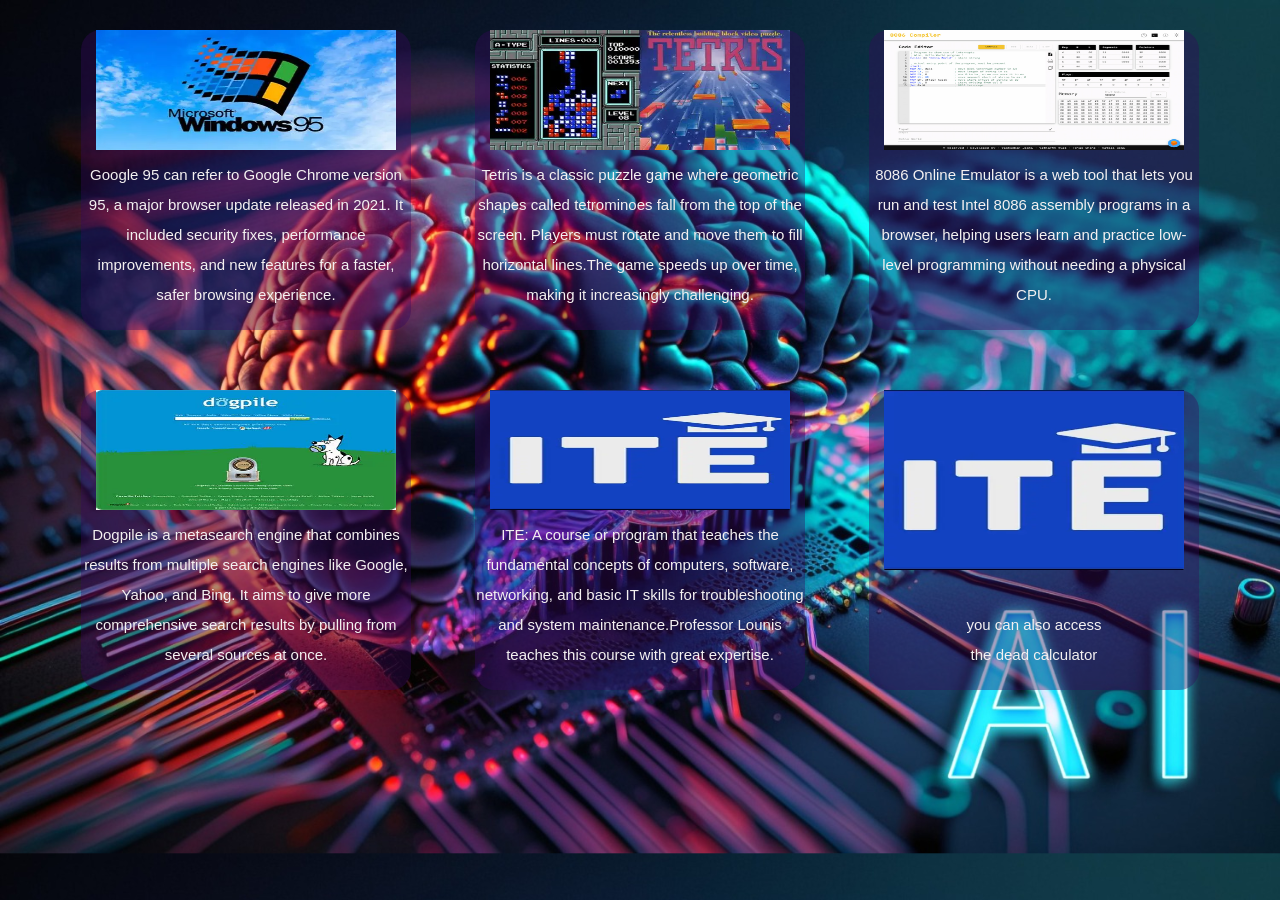
==== ite1.html @ 8e3f2a61 "Add all files" ====
<!DOCTYPE html>
<html lang="en">
<head>
    <meta charset="UTF-8">
    <meta name="viewport" content="width=device-width, initial-scale=1.0">
    <title>Document</title>
     <link rel ="stylesheet" href="style.css">
     <link href="https://fonts.googleapis.com/css2?family=Abril+Fatface&family=Anonymous+Pro:ital,wght@0,400;0,700;1,400;1,700&family=BBH+Bartle&family=BBH+Bogle&family=Press+Start+2P&display=swap" rel="stylesheet">

</head>
<body>
    <center>
    <a href=" https://copy.sh/v86/?profile=windows95"> <p class="s"style="text-align:center; line-height: 30px; font-size: 15px;"><img src="OIF.webp"width="300px" height="120px"  >Google 95 can refer to Google Chrome version 95, a major browser update released in 2021.
     It included security fixes, performance improvements, and new features for a faster, safer browsing experience.</p></a>
   <a href=" https://tetris.com/play-tetris"><p class="s" style="text-align:center; line-height: 30px; font-size: 15px;"><img src="OIP.webp"width="300px" height="120px"  >  Tetris is a classic puzzle game where geometric shapes called tetrominoes fall
     from the top of the screen.
     Players must rotate and move them to fill horizontal lines.The game speeds up over time, making it increasingly challenging.<br></p></a>
   <a href=" https://www.dogpile.com"> <p class="s"style="text-align:center; line-height: 30px; font-size: 15px;"><img src="Online8086.jpg"width="300px" height="120px"  >8086 Online Emulator is a web tool that lets you run and test 
    Intel 8086 assembly programs in a browser, helping users learn and practice low-level programming without needing a physical CPU.</p></a>
   <a href=" https://yjdoc2.github.io/8086-emulator"> <p class="s"style="text-align:center; line-height: 30px; font-size: 15px;"><img src="dog.webp"width="300px" height="120px"  >Dogpile is a metasearch engine that combines results from multiple search engines
         like Google, Yahoo, and Bing. It aims to give more comprehensive search results by pulling from several sources at once.</p></a>
     <a href="https://www.youtube.com/watch?v=-ma-4V1Q0Gc"><p class="s"style="text-align:center; line-height: 30px; font-size: 15px;"><img src="ite.webp"width="300px" height="120px"  ><br>ITE: A course or program that teaches the fundamental concepts of 
        computers, software, networking, and basic IT skills for troubleshooting and system maintenance.Professor Lounis teaches this course with great expertise.</p></a>
     <a href="page3.html"><p class="s"style="text-align:center; line-height: 30px; font-size: 15px;"><img src="ite.webp"width="300px" height="180px"  ><br><br>you can also access <br>the dead calculator</p></a>
    


</center>
</body>
</html>
---- style.css ----
body{
    background-image: url(ai.jpg);
    background-size: cover;
     margin: 0;
      

}
#text{
    color: rgb(247, 252, 254) ;
    size: 9px;
    font-family:"press Start 2p";
    font-size:  20px;
    text-align: center;
    letter-spacing: 2px;
    word-spacing:4 px ;
    animation:  moveText 2s ease-out forwards;
    
    

}


@keyframes moveText {
  from { transform: translateY(-50px); }
  to   { transform: translateY(20px); }
}
button {
  border-radius: 10px;               
  background-color: rgb(116, 163, 212); 
  border: 2px solid rgb(10, 63, 208);           
  cursor: pointer;                
  padding: 10px 20px;                
  font-size: 16px;                   
}

button:hover {
  background-color: rgb(37, 90, 206);
}

.scroll-word {
  color: red;
  font-weight: bold;
  cursor: pointer;
  text-decoration: underline;
}

#a{
    margin-left:200px ;
}
.circle {
    width: 200px;              
    height: 200px;
    border-radius: 50%;      
    box-shadow: 0 5px 10px rgba(209, 37, 128, 0.164); 
    cursor: pointer; 
             
    
  }

 .image-row {
  display: flex;  /* arrange images in a row */
  gap: 100px;      /* space between images */
}
#a1{
    margin-left:370px ;
}
#z{
 font-size: 30px;
}
#h2{
  color: white;
}

.style{
  background-image: url(ai.jpg);
    background-size: cover;
    background-position: center;
    width:450px;
    height:400px;
    
     
    
}
.row {
  position: relative; 
}

.one{
  left: 0px; 
  top: 90px;  
}

.two {
  left: 0px;
  top: 120px;
}

.three {
  left: 0px;
  top: 200px;
}
.input {
  width: 200px;
  height: 30px;
  border-radius: 6px;
  border: 2px solid #9e3449;
  padding: 10px;
  transition: all 0.3s ease;
}
.input1 {
  width: 100px;
  height: 30px;
  border-radius: 6px;
  border: 2px solid #9e3449;
  padding: 10px;
  transition: all 0.3s ease;
}
.btn{
  background-color: rgb(143, 28, 76);
  border-radius: 20px;
  border-color: rgb(248, 246, 246);
  color: aliceblue;
  font-family: 'Gill Sans', 'Gill Sans MT', Calibri, 'Trebuchet MS', sans-serif;

}

.label{
 color: white;
  font-family:"press Start 2p";
}


.option1{
    background-color: rgb(167, 76, 91);
    border-radius: 20px;
    height:300px;
    width:400px;
    margin-top:150px;
    margin-left:20px

}
.option2{
    background-color: rgb(167, 76, 91);
    border-radius: 20px;
    height:300px;
    width:400px;
    margin-top:150px;
    margin-left:20px

}


  .frame {
    width: 400px;
    height: 400px;
    border-radius: 20px;
    background-color: #b72e596e;
    margin: 0 20px; /* space between frames */
    display: inline-block;
    justify-content: center;
    align-items: center;
    text-align: center;
    color: white;
    font-family: Arial, sans-serif;
    font-size: 18px;
    cursor: pointer;
    text-decoration: none; /* remove underline */
    transition: transform 0.2s, box-shadow 0.2s;
   
  }

  .frame:hover {
    transform: scale(1.05);
    box-shadow: 0 5px 15px rgba(0,0,0,0.3);
  }

.Q{
    line-height: 50px;
    text-align: left;

}
.s{
    width: 330px;
    height: 300px;
    border-radius: 20px;
    background-color: #36085c62;
    margin: 30px; /* space between frames */
    display: inline-block;
    justify-content: center;
    align-items: center;
    text-align: center;
    color: rgb(244, 241, 241);
    font-family: Arial, sans-serif;
    font-size: 18px;
    cursor: pointer;
    text-decoration: none; 
    transition: transform 0.2s, box-shadow 0.2s;
    
  }

  .s:hover {
    transform: scale(1.05);
    box-shadow: 0 5px 15px rgba(0,0,0,0.3);
  }
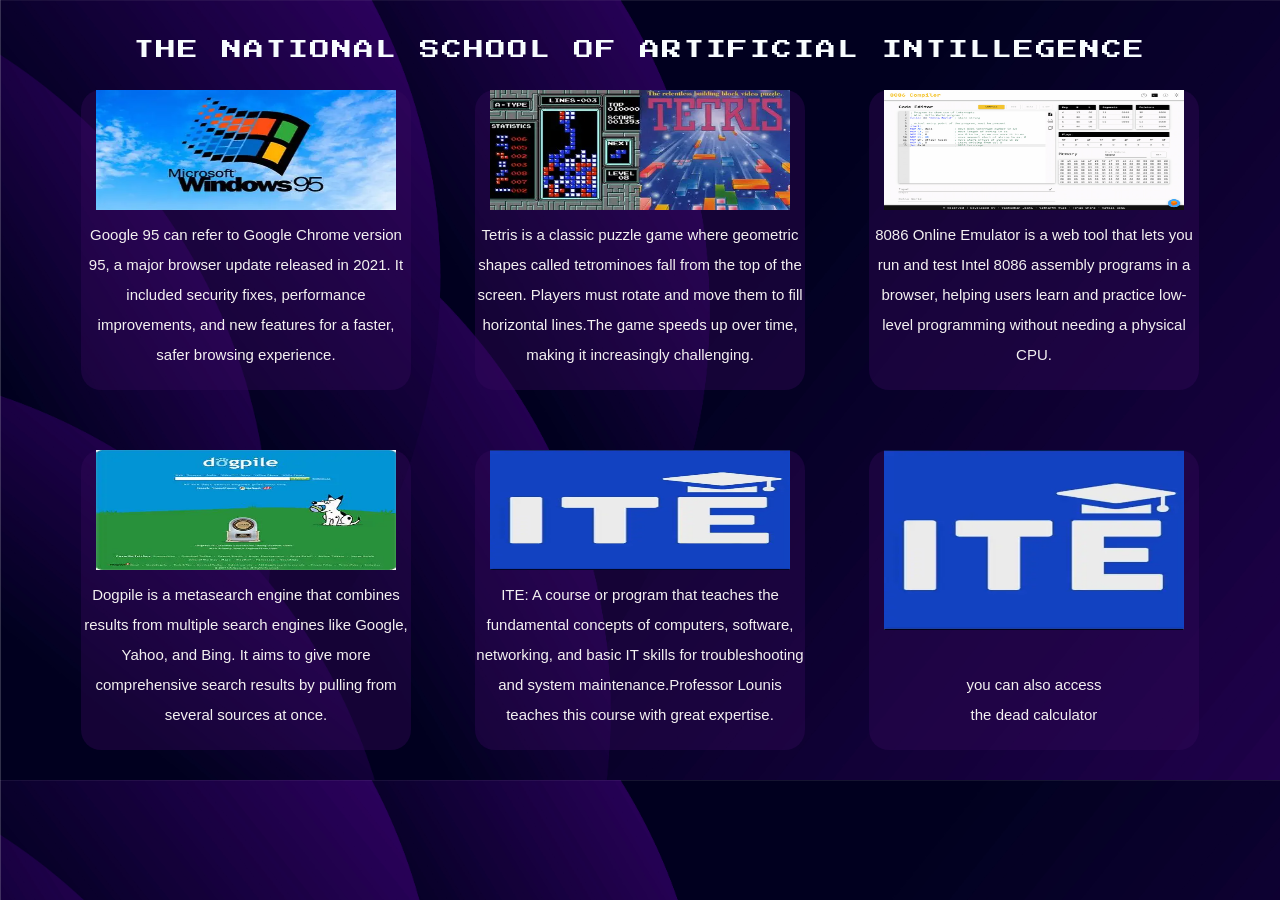
==== commit 9bdf576c: "fixed pages" ====
--- a/ite1.html
+++ b/ite1.html
@@ -9,7 +9,11 @@
 
 </head>
 <body>
-    <center>
+  <big>
+<p id="text">THE NATIONAL SCHOOL OF ARTIFICIAL INTILLEGENCE</p>
+   </big>
+    
+   <center> 
     <a href=" https://copy.sh/v86/?profile=windows95"> <p class="s"style="text-align:center; line-height: 30px; font-size: 15px;"><img src="OIF.webp"width="300px" height="120px"  >Google 95 can refer to Google Chrome version 95, a major browser update released in 2021.
      It included security fixes, performance improvements, and new features for a faster, safer browsing experience.</p></a>
    <a href=" https://tetris.com/play-tetris"><p class="s" style="text-align:center; line-height: 30px; font-size: 15px;"><img src="OIP.webp"width="300px" height="120px"  >  Tetris is a classic puzzle game where geometric shapes called tetrominoes fall
--- a/style.css
+++ b/style.css
@@ -1,5 +1,5 @@
 body{
-    background-image: url(ai.jpg);
+    background-image: url(background2.jpg);
     background-size: cover;
      margin: 0;
       
@@ -38,7 +38,7 @@
 }
 
 .scroll-word {
-  color: red;
+  color: rgb(242, 234, 234);
   font-weight: bold;
   cursor: pointer;
   text-decoration: underline;
@@ -72,7 +72,7 @@
 }
 
 .style{
-  background-image: url(ai.jpg);
+   background-color: #6241703a;
     background-size: cover;
     background-position: center;
     width:450px;
@@ -201,4 +201,140 @@
   .s:hover {
     transform: scale(1.05);
     box-shadow: 0 5px 15px rgba(0,0,0,0.3);
-  }+  }
+  .logo{
+    width: 50px;
+    height: 50px;
+    border-radius: 50%;
+    position: absolute;
+   
+
+  }
+  .navigationbar{
+   position: fixed;
+   top: 0px;
+   width: 100%;
+   height: 110px;
+   display: flex;
+   align-items: center;
+   justify-content: space-between;
+   padding: 5px;
+   background:rgba(255, 255, 255, 0.2) ;
+   backdrop-filter:blur(14px) ;
+   -webkit-backdrop-filter: blur(14px);
+   border-bottom: 1px solid rgba(255,255,255,0.3);
+   z-index: 1000;
+
+  }
+
+.left, .centre, .right {
+  flex: 1;
+  display: flex;
+  align-items: center;
+}
+
+.left { justify-content: flex-start; padding-left: 40px; 
+}
+
+  .centre{
+    white-space: nowrap;
+    justify-content: center;
+
+  }
+
+.right { justify-content: flex-end; padding-right: 20px; 
+}
+
+  .fakesign{
+    color: aliceblue;
+      width: 100px;
+  height: 30px;
+  line-height: 36px;
+  text-align: center;
+  border-radius: 6px;
+  border: 2px solid #b527f1;
+  padding: 0px;
+  transition: all 0.3s ease;
+  
+  }
+ 
+  .videoclick{
+    display:flex;
+    justify-content: flex-end;
+    align-items: center;
+    gap: 10px;
+  }
+  .tvideo{
+    display: none;
+  }
+  .image2{
+    margin-left: 500px;
+    width:50% ;
+    height:auto ;
+    border-radius: 50%;
+  }
+  .contenue{
+    margin-left:600px ;
+    display: none;
+    width:50%;
+    height: auto;
+    border-radius: 10px;
+    margin-top: 10px;
+  }
+  .tvideo:checked+.image2{
+    display: none;
+  }
+  .tvideo:checked+.image2+.contenue{
+    display: block;
+  }
+  .contact{
+    color: rgb(147, 60, 202);
+      width: 100px;
+  height: 30px;
+  line-height: 36px;
+  text-align: center;
+  border-radius: 6px;
+  border: 2px solid #b527f1;
+  padding: 0px;
+  transition: all 0.3s ease;
+  }
+  .contactbar{
+    width: 500px;
+    height: 500px;
+    border-radius: 20px;
+    background-color:#b72e596e;
+    margin-left:400px; 
+    display: flex;
+    flex-direction: column;
+    text-align: center;
+    color: rgb(225, 211, 224);
+    font-family: Arial, sans-serif;
+    font-size: 18px;
+    cursor: pointer;
+    text-decoration: none; 
+    transition: transform 0.2s, box-shadow 0.2s;
+  } .contactbar ul{
+    text-align: left;
+    padding-left: 0;
+  }
+  .contact-item{
+    display: flex;
+    align-items: center;
+    gap: 15px;
+    margin-bottom: 15px;
+  }
+  .image-button{
+    
+   color: rgb(147, 60, 202);
+      width: 50px;
+  height: 50px;
+  padding: 0;
+  line-height: 36px;
+  text-align: center;
+  border-radius: 6px;
+  border: 2px solid #b527f1;
+  padding: 0px;
+  transition: all 0.3s ease;
+  }
+  
+
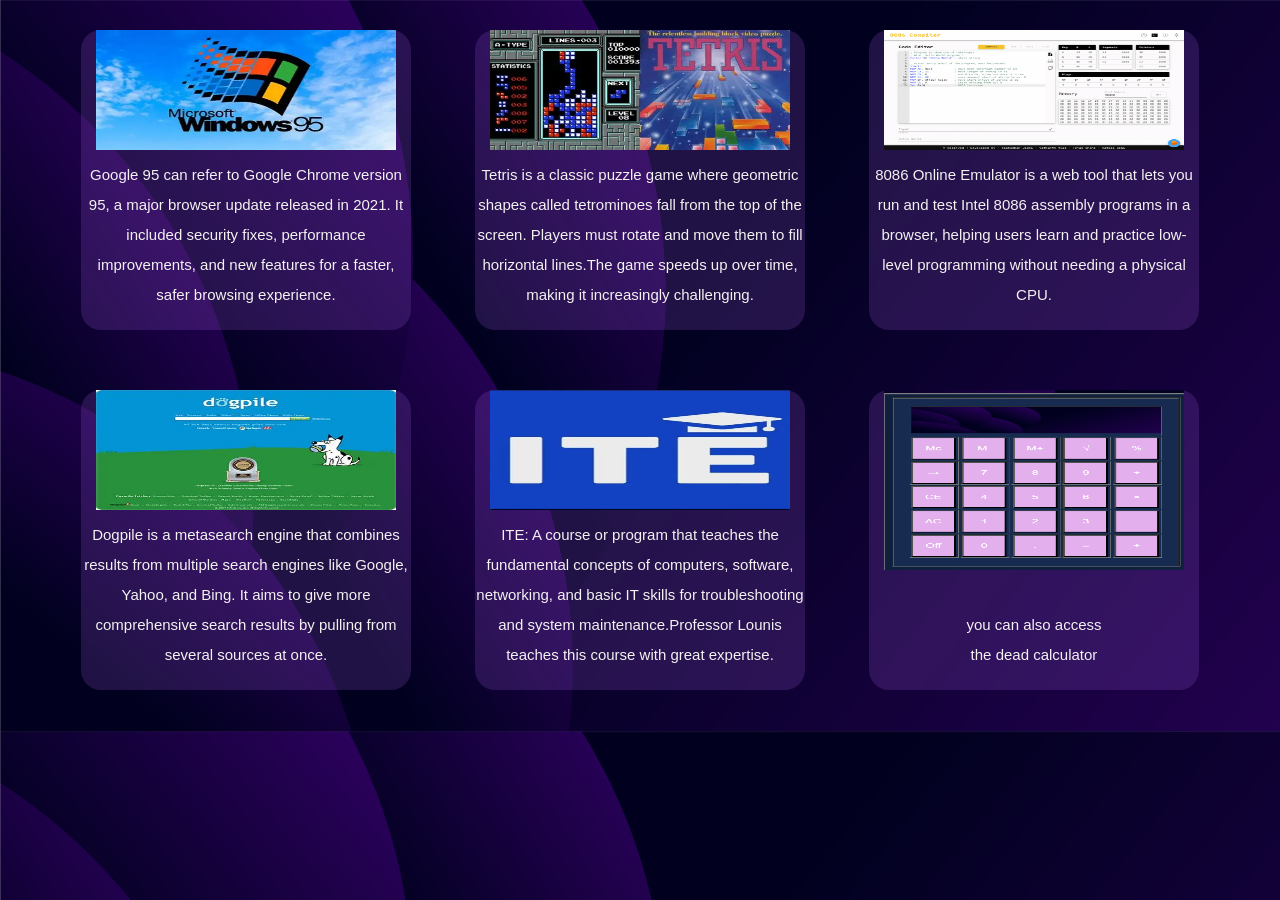
==== commit 0309dc01: "Add all the changes" ====
--- a/ite1.html
+++ b/ite1.html
@@ -3,17 +3,14 @@
 <head>
     <meta charset="UTF-8">
     <meta name="viewport" content="width=device-width, initial-scale=1.0">
-    <title>Document</title>
+    <title>Ite project </title>
      <link rel ="stylesheet" href="style.css">
      <link href="https://fonts.googleapis.com/css2?family=Abril+Fatface&family=Anonymous+Pro:ital,wght@0,400;0,700;1,400;1,700&family=BBH+Bartle&family=BBH+Bogle&family=Press+Start+2P&display=swap" rel="stylesheet">
 
 </head>
 <body>
-  <big>
-<p id="text">THE NATIONAL SCHOOL OF ARTIFICIAL INTILLEGENCE</p>
-   </big>
-    
-   <center> 
+ 
+  <center> 
     <a href=" https://copy.sh/v86/?profile=windows95"> <p class="s"style="text-align:center; line-height: 30px; font-size: 15px;"><img src="OIF.webp"width="300px" height="120px"  >Google 95 can refer to Google Chrome version 95, a major browser update released in 2021.
      It included security fixes, performance improvements, and new features for a faster, safer browsing experience.</p></a>
    <a href=" https://tetris.com/play-tetris"><p class="s" style="text-align:center; line-height: 30px; font-size: 15px;"><img src="OIP.webp"width="300px" height="120px"  >  Tetris is a classic puzzle game where geometric shapes called tetrominoes fall
@@ -25,10 +22,11 @@
          like Google, Yahoo, and Bing. It aims to give more comprehensive search results by pulling from several sources at once.</p></a>
      <a href="https://www.youtube.com/watch?v=-ma-4V1Q0Gc"><p class="s"style="text-align:center; line-height: 30px; font-size: 15px;"><img src="ite.webp"width="300px" height="120px"  ><br>ITE: A course or program that teaches the fundamental concepts of 
         computers, software, networking, and basic IT skills for troubleshooting and system maintenance.Professor Lounis teaches this course with great expertise.</p></a>
-     <a href="page3.html"><p class="s"style="text-align:center; line-height: 30px; font-size: 15px;"><img src="ite.webp"width="300px" height="180px"  ><br><br>you can also access <br>the dead calculator</p></a>
+     <a href="page3.html"><p class="s"style="text-align:center; line-height: 30px; font-size: 15px;"><img src="Screenshot (123) - Copy.png"width="300px" height="180px"  ><br><br>you can also access <br>the dead calculator</p></a>
     
 
 
 </center>
+
 </body>
 </html>
--- a/style.css
+++ b/style.css
@@ -26,8 +26,8 @@
 }
 button {
   border-radius: 10px;               
-  background-color: rgb(116, 163, 212); 
-  border: 2px solid rgb(10, 63, 208);           
+  background-color: rgb(212, 32, 32); 
+  border: 2px solid rgb(225, 226, 228);           
   cursor: pointer;                
   padding: 10px 20px;                
   font-size: 16px;                   
@@ -42,6 +42,8 @@
   font-weight: bold;
   cursor: pointer;
   text-decoration: underline;
+  border-radius: 2px;
+ 
 }
 
 #a{
@@ -58,8 +60,8 @@
   }
 
  .image-row {
-  display: flex;  /* arrange images in a row */
-  gap: 100px;      /* space between images */
+  display: flex; 
+  gap: 100px;     
 }
 #a1{
     margin-left:370px ;
@@ -70,7 +72,21 @@
 #h2{
   color: white;
 }
-
+.row{
+  position:absolute
+}
+.one{
+top:900px;
+left:400px;
+}
+.two{
+top:990px;
+left:400px;
+}
+.three{
+top:1100px;
+left:600px;
+}
 .style{
    background-color: #6241703a;
     background-size: cover;
@@ -81,24 +97,7 @@
      
     
 }
-.row {
-  position: relative; 
-}
-
-.one{
-  left: 0px; 
-  top: 90px;  
-}
-
-.two {
-  left: 0px;
-  top: 120px;
-}
-
-.three {
-  left: 0px;
-  top: 200px;
-}
+
 .input {
   width: 200px;
   height: 30px;
@@ -130,42 +129,23 @@
 }
 
 
-.option1{
-    background-color: rgb(167, 76, 91);
-    border-radius: 20px;
-    height:300px;
-    width:400px;
-    margin-top:150px;
-    margin-left:20px
-
-}
-.option2{
-    background-color: rgb(167, 76, 91);
-    border-radius: 20px;
-    height:300px;
-    width:400px;
-    margin-top:150px;
-    margin-left:20px
-
-}
-
 
   .frame {
     width: 400px;
     height: 400px;
     border-radius: 20px;
-    background-color: #b72e596e;
-    margin: 0 20px; /* space between frames */
-    display: inline-block;
-    justify-content: center;
-    align-items: center;
-    text-align: center;
+    background-color:#dad5d562;
+     position: relative;
+    justify-content: left;
+    align-items: left;
+    text-align: left;
     color: white;
     font-family: Arial, sans-serif;
     font-size: 18px;
     cursor: pointer;
     text-decoration: none; /* remove underline */
     transition: transform 0.2s, box-shadow 0.2s;
+    border:none;
    
   }
 
@@ -183,7 +163,7 @@
     width: 330px;
     height: 300px;
     border-radius: 20px;
-    background-color: #36085c62;
+    background-color: #9656d237;
     margin: 30px; /* space between frames */
     display: inline-block;
     justify-content: center;
@@ -203,10 +183,12 @@
     box-shadow: 0 5px 15px rgba(0,0,0,0.3);
   }
   .logo{
-    width: 50px;
-    height: 50px;
-    border-radius: 50%;
+    width: 80px;
+    height: 80px;
+    border-radius: 12px;
     position: absolute;
+    top:10px;
+    left:19px;
    
 
   }
@@ -214,12 +196,12 @@
    position: fixed;
    top: 0px;
    width: 100%;
-   height: 110px;
+   height: 90px;
    display: flex;
    align-items: center;
    justify-content: space-between;
    padding: 5px;
-   background:rgba(255, 255, 255, 0.2) ;
+   background:rgba(148, 97, 192, 0.2) ;
    backdrop-filter:blur(14px) ;
    -webkit-backdrop-filter: blur(14px);
    border-bottom: 1px solid rgba(255,255,255,0.3);
@@ -227,7 +209,7 @@
 
   }
 
-.left, .centre, .right {
+.left, .centre{
   flex: 1;
   display: flex;
   align-items: center;
@@ -239,23 +221,27 @@
   .centre{
     white-space: nowrap;
     justify-content: center;
-
-  }
-
-.right { justify-content: flex-end; padding-right: 20px; 
-}
+    position:relative;
+    top: -12px;
+    left:-30px;
+
+  }
+
 
   .fakesign{
-    color: aliceblue;
+    color: rgba(243, 240, 255, 0);
       width: 100px;
-  height: 30px;
+     height: 30px;
   line-height: 36px;
   text-align: center;
   border-radius: 6px;
-  border: 2px solid #b527f1;
+  border: 2px solid #e9dfed;
   padding: 0px;
   transition: all 0.3s ease;
-  
+  position: relative;
+  top: 12PX;
+  right:-10px;
+  text-align:center ; 
   }
  
   .videoclick{
@@ -263,15 +249,27 @@
     justify-content: flex-end;
     align-items: center;
     gap: 10px;
+   
   }
   .tvideo{
     display: none;
+  }
+  .how{
+    float:right;
+    color: #e9dfed;
+    position:absolute;
+    top:500px;
+    left:100px;
+    font-size: 40px;
+   
   }
   .image2{
     margin-left: 500px;
     width:50% ;
     height:auto ;
     border-radius: 50%;
+    cursor: pointer;
+  transition: transform 0.2s, box-shadow 0.2s;
   }
   .contenue{
     margin-left:600px ;
@@ -287,45 +285,10 @@
   .tvideo:checked+.image2+.contenue{
     display: block;
   }
-  .contact{
-    color: rgb(147, 60, 202);
-      width: 100px;
-  height: 30px;
-  line-height: 36px;
-  text-align: center;
-  border-radius: 6px;
-  border: 2px solid #b527f1;
-  padding: 0px;
-  transition: all 0.3s ease;
-  }
-  .contactbar{
-    width: 500px;
-    height: 500px;
-    border-radius: 20px;
-    background-color:#b72e596e;
-    margin-left:400px; 
-    display: flex;
-    flex-direction: column;
-    text-align: center;
-    color: rgb(225, 211, 224);
-    font-family: Arial, sans-serif;
-    font-size: 18px;
-    cursor: pointer;
-    text-decoration: none; 
-    transition: transform 0.2s, box-shadow 0.2s;
-  } .contactbar ul{
-    text-align: left;
-    padding-left: 0;
-  }
-  .contact-item{
-    display: flex;
-    align-items: center;
-    gap: 15px;
-    margin-bottom: 15px;
-  }
+  
   .image-button{
     
-   color: rgb(147, 60, 202);
+   color: rgb(133, 59, 179);
       width: 50px;
   height: 50px;
   padding: 0;
@@ -337,4 +300,104 @@
   transition: all 0.3s ease;
   }
   
-
+.header{
+  
+  height:40px;
+text-align: center;
+ position:sticky;
+  margin-top: 16px;
+font-size: large;
+text-decoration: underline;
+cursor: pointer;
+align-items: center;
+
+
+
+}
+
+.home{
+  color: rgb(234, 237, 237);
+  text-decoration: underline;
+  cursor: pointer;
+  font-size:20px;
+
+}
+.home:hover{
+  color: rgb(192, 10, 192);
+}
+.contact {
+  color: rgb(249, 249, 246); 
+  background-color: #9e344900;
+  border-radius: 10px;
+  border: 1px solid aliceblue;
+  padding: 10px 20px;
+  cursor: pointer;
+  font-size: 16px;
+  text-decoration: none;
+  display: inline-block;
+  text-align: center;
+  height:12px;
+}
+
+
+.contact:hover {
+  color: #921fb8;
+  background-color: rgb(249, 249, 246);
+}
+
+.d{
+  margin-left: 1000px;
+  margin-top: -25px;
+}
+
+.list {
+   list-style: none;    
+  padding: 0;
+  margin-bottom: 40px;   
+}
+.B {
+  font-size: 18px;
+  margin: 10px 0;
+  letter-spacing: 1px;
+  color: white;
+  position:absolute;
+  left:60px;
+  top:300px;
+}
+.A {
+  font-size: 18px;
+  margin: 10px 0;
+  letter-spacing: 1px;
+  color: white;
+  position:absolute;
+  left:60px;
+  top:240px;
+}
+.study-img {
+  width: 400px;
+  border-radius: 100px;
+  animation: float 3s ease-in-out infinite, glow 2.5s ease-in-out infinite;
+  filter: drop-shadow(0 0 20px rgba(0,170,255,0.6));
+  position:absolute;
+  top:180px;
+  left:700px;
+  opacity: 50%;
+}
+@keyframes glow {
+  0% {
+    filter: drop-shadow(0 0 15px rgba(229, 229, 230, 0.813));
+  }
+  50% {
+    filter: drop-shadow(0 0 35px rgba(146, 201, 228, 0.8));
+  }
+  100% {
+    filter: drop-shadow(0 0 15px rgba(69, 122, 148, 0.4));
+  }
+}
+
+@keyframes float {
+  0%   { transform: translateY(0); }
+  50%  { transform: translateY(-15px); }
+  100% { transform: translateY(0); }
+}
+
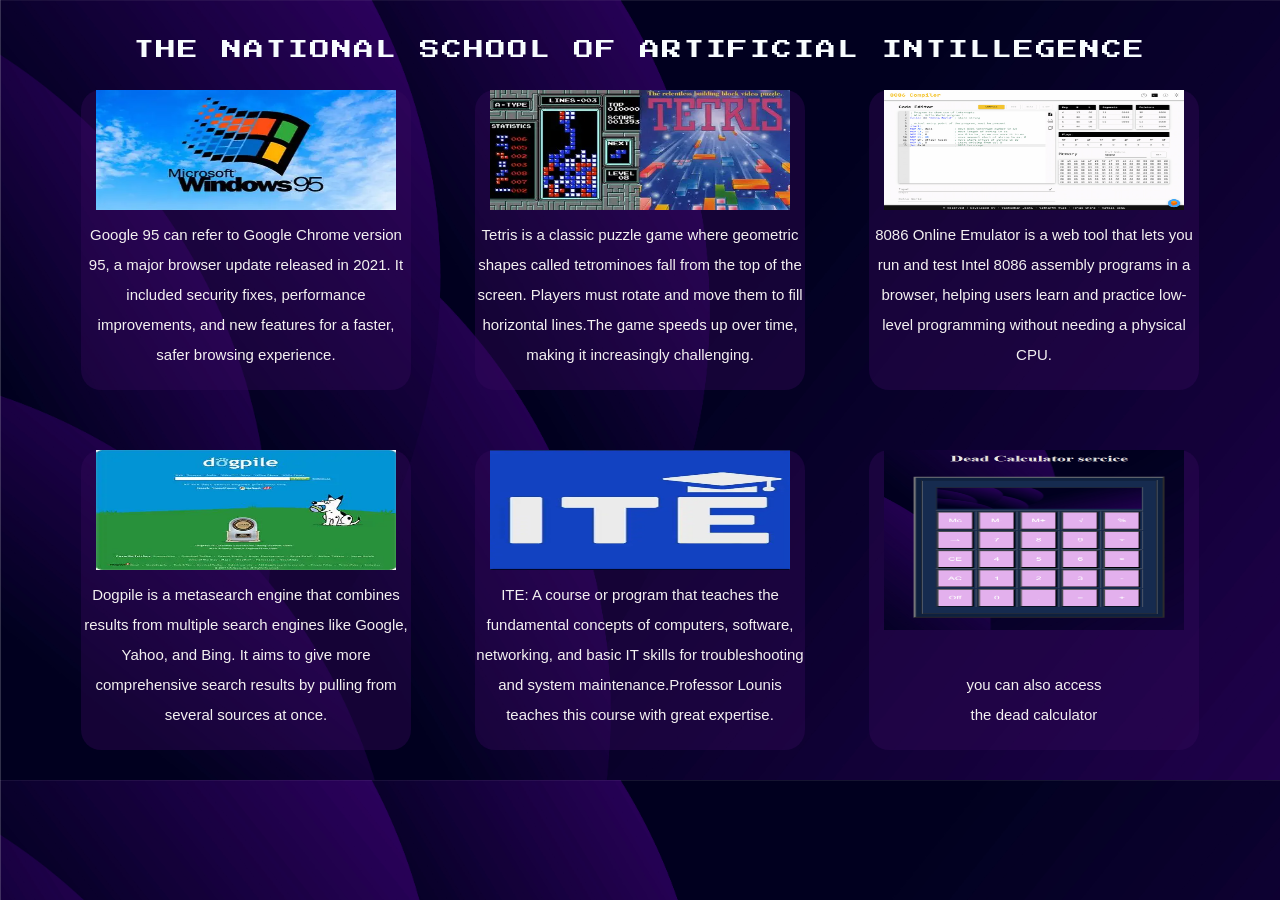
==== commit 0655eea7: "fixed" ====
--- a/ite1.html
+++ b/ite1.html
@@ -3,30 +3,32 @@
 <head>
     <meta charset="UTF-8">
     <meta name="viewport" content="width=device-width, initial-scale=1.0">
-    <title>Ite project </title>
+    <title>Document</title>
      <link rel ="stylesheet" href="style.css">
      <link href="https://fonts.googleapis.com/css2?family=Abril+Fatface&family=Anonymous+Pro:ital,wght@0,400;0,700;1,400;1,700&family=BBH+Bartle&family=BBH+Bogle&family=Press+Start+2P&display=swap" rel="stylesheet">
 
 </head>
 <body>
- 
-  <center> 
+  <big>
+<p id="text">THE NATIONAL SCHOOL OF ARTIFICIAL INTILLEGENCE</p>
+   </big>
+    
+   <center> 
     <a href=" https://copy.sh/v86/?profile=windows95"> <p class="s"style="text-align:center; line-height: 30px; font-size: 15px;"><img src="OIF.webp"width="300px" height="120px"  >Google 95 can refer to Google Chrome version 95, a major browser update released in 2021.
      It included security fixes, performance improvements, and new features for a faster, safer browsing experience.</p></a>
    <a href=" https://tetris.com/play-tetris"><p class="s" style="text-align:center; line-height: 30px; font-size: 15px;"><img src="OIP.webp"width="300px" height="120px"  >  Tetris is a classic puzzle game where geometric shapes called tetrominoes fall
      from the top of the screen.
      Players must rotate and move them to fill horizontal lines.The game speeds up over time, making it increasingly challenging.<br></p></a>
-   <a href=" https://www.dogpile.com"> <p class="s"style="text-align:center; line-height: 30px; font-size: 15px;"><img src="Online8086.jpg"width="300px" height="120px"  >8086 Online Emulator is a web tool that lets you run and test 
+   <a href="https://yjdoc2.github.io/8086-emulator"> <p class="s"style="text-align:center; line-height: 30px; font-size: 15px;"><img src="Online8086.jpg"width="300px" height="120px"  >8086 Online Emulator is a web tool that lets you run and test 
     Intel 8086 assembly programs in a browser, helping users learn and practice low-level programming without needing a physical CPU.</p></a>
-   <a href=" https://yjdoc2.github.io/8086-emulator"> <p class="s"style="text-align:center; line-height: 30px; font-size: 15px;"><img src="dog.webp"width="300px" height="120px"  >Dogpile is a metasearch engine that combines results from multiple search engines
+   <a href="https://www.dogpile.com "> <p class="s"style="text-align:center; line-height: 30px; font-size: 15px;"><img src="dog.webp"width="300px" height="120px"  >Dogpile is a metasearch engine that combines results from multiple search engines
          like Google, Yahoo, and Bing. It aims to give more comprehensive search results by pulling from several sources at once.</p></a>
      <a href="https://www.youtube.com/watch?v=-ma-4V1Q0Gc"><p class="s"style="text-align:center; line-height: 30px; font-size: 15px;"><img src="ite.webp"width="300px" height="120px"  ><br>ITE: A course or program that teaches the fundamental concepts of 
         computers, software, networking, and basic IT skills for troubleshooting and system maintenance.Professor Lounis teaches this course with great expertise.</p></a>
-     <a href="page3.html"><p class="s"style="text-align:center; line-height: 30px; font-size: 15px;"><img src="Screenshot (123) - Copy.png"width="300px" height="180px"  ><br><br>you can also access <br>the dead calculator</p></a>
+     <a href="page3.html"><p class="s"style="text-align:center; line-height: 30px; font-size: 15px;"><img src="calcul.png"width="300px" height="180px"  ><br><br>you can also access <br>the dead calculator</p></a>
     
 
 
 </center>
-
 </body>
 </html>
--- a/style.css
+++ b/style.css
@@ -26,8 +26,8 @@
 }
 button {
   border-radius: 10px;               
-  background-color: rgb(212, 32, 32); 
-  border: 2px solid rgb(225, 226, 228);           
+  background-color: rgb(116, 163, 212); 
+  border: 2px solid rgb(10, 63, 208);           
   cursor: pointer;                
   padding: 10px 20px;                
   font-size: 16px;                   
@@ -42,8 +42,6 @@
   font-weight: bold;
   cursor: pointer;
   text-decoration: underline;
-  border-radius: 2px;
- 
 }
 
 #a{
@@ -60,8 +58,8 @@
   }
 
  .image-row {
-  display: flex; 
-  gap: 100px;     
+  display: flex;  /* arrange images in a row */
+  gap: 100px;      /* space between images */
 }
 #a1{
     margin-left:370px ;
@@ -72,21 +70,7 @@
 #h2{
   color: white;
 }
-.row{
-  position:absolute
-}
-.one{
-top:900px;
-left:400px;
-}
-.two{
-top:990px;
-left:400px;
-}
-.three{
-top:1100px;
-left:600px;
-}
+
 .style{
    background-color: #6241703a;
     background-size: cover;
@@ -97,7 +81,24 @@
      
     
 }
-
+.row {
+  position: relative; 
+}
+
+.one{
+  left: 0px; 
+  top: 90px;  
+}
+
+.two {
+  left: 0px;
+  top: 120px;
+}
+
+.three {
+  left: 0px;
+  top: 200px;
+}
 .input {
   width: 200px;
   height: 30px;
@@ -129,23 +130,42 @@
 }
 
 
+.option1{
+    background-color: rgb(167, 76, 91);
+    border-radius: 20px;
+    height:300px;
+    width:400px;
+    margin-top:150px;
+    margin-left:20px
+
+}
+.option2{
+    background-color: rgb(167, 76, 91);
+    border-radius: 20px;
+    height:300px;
+    width:400px;
+    margin-top:150px;
+    margin-left:20px
+
+}
+
 
   .frame {
     width: 400px;
     height: 400px;
     border-radius: 20px;
-    background-color:#dad5d562;
-     position: relative;
-    justify-content: left;
-    align-items: left;
-    text-align: left;
+    background-color: #b72e596e;
+    margin: 0 20px; /* space between frames */
+    display: inline-block;
+    justify-content: center;
+    align-items: center;
+    text-align: center;
     color: white;
     font-family: Arial, sans-serif;
     font-size: 18px;
     cursor: pointer;
     text-decoration: none; /* remove underline */
     transition: transform 0.2s, box-shadow 0.2s;
-    border:none;
    
   }
 
@@ -163,7 +183,7 @@
     width: 330px;
     height: 300px;
     border-radius: 20px;
-    background-color: #9656d237;
+    background-color: #36085c62;
     margin: 30px; /* space between frames */
     display: inline-block;
     justify-content: center;
@@ -183,12 +203,10 @@
     box-shadow: 0 5px 15px rgba(0,0,0,0.3);
   }
   .logo{
-    width: 80px;
-    height: 80px;
-    border-radius: 12px;
+    width: 50px;
+    height: 50px;
+    border-radius: 50%;
     position: absolute;
-    top:10px;
-    left:19px;
    
 
   }
@@ -196,12 +214,12 @@
    position: fixed;
    top: 0px;
    width: 100%;
-   height: 90px;
+   height: 110px;
    display: flex;
    align-items: center;
    justify-content: space-between;
    padding: 5px;
-   background:rgba(148, 97, 192, 0.2) ;
+   background:rgba(255, 255, 255, 0.2) ;
    backdrop-filter:blur(14px) ;
    -webkit-backdrop-filter: blur(14px);
    border-bottom: 1px solid rgba(255,255,255,0.3);
@@ -209,7 +227,7 @@
 
   }
 
-.left, .centre{
+.left, .centre, .right {
   flex: 1;
   display: flex;
   align-items: center;
@@ -221,27 +239,23 @@
   .centre{
     white-space: nowrap;
     justify-content: center;
-    position:relative;
-    top: -12px;
-    left:-30px;
-
-  }
-
+
+  }
+
+.right { justify-content: flex-end; padding-right: 20px; 
+}
 
   .fakesign{
-    color: rgba(243, 240, 255, 0);
+    color: aliceblue;
       width: 100px;
-     height: 30px;
+  height: 30px;
   line-height: 36px;
   text-align: center;
   border-radius: 6px;
-  border: 2px solid #e9dfed;
+  border: 2px solid #b527f1;
   padding: 0px;
   transition: all 0.3s ease;
-  position: relative;
-  top: 12PX;
-  right:-10px;
-  text-align:center ; 
+  
   }
  
   .videoclick{
@@ -249,11 +263,31 @@
     justify-content: flex-end;
     align-items: center;
     gap: 10px;
-   
   }
   .tvideo{
     display: none;
   }
+  .image2{
+    margin-left: 500px;
+    width:50% ;
+    height:auto ;
+    border-radius: 50%;
+  }
+  .contenue{
+    margin-left:600px ;
+    display: none;
+    width:50%;
+    height: auto;
+    border-radius: 10px;
+    margin-top: 10px;
+  }
+  .tvideo:checked+.image2{
+    display: none;
+  }
+  .tvideo:checked+.image2+.contenue{
+    display: block;
+  }
+
   .how{
     float:right;
     color: #e9dfed;
@@ -261,47 +295,20 @@
     top:500px;
     left:100px;
     font-size: 40px;
-   
-  }
-  .image2{
-    margin-left: 500px;
-    width:50% ;
-    height:auto ;
-    border-radius: 50%;
-    cursor: pointer;
-  transition: transform 0.2s, box-shadow 0.2s;
-  }
-  .contenue{
-    margin-left:600px ;
-    display: none;
-    width:50%;
-    height: auto;
-    border-radius: 10px;
-    margin-top: 10px;
-  }
-  .tvideo:checked+.image2{
-    display: none;
-  }
-  .tvideo:checked+.image2+.contenue{
-    display: block;
-  }
-  
+  }
+
   .image-button{
     
-   color: rgb(133, 59, 179);
-      width: 50px;
+   color: rgb(147, 60, 202);
+    width: 50px;
   height: 50px;
-  padding: 0;
   line-height: 36px;
   text-align: center;
   border-radius: 6px;
   border: 2px solid #b527f1;
-  padding: 0px;
   transition: all 0.3s ease;
   }
-  
-.header{
-  
+   .header{
   height:40px;
 text-align: center;
  position:sticky;
@@ -310,59 +317,17 @@
 text-decoration: underline;
 cursor: pointer;
 align-items: center;
-
-
-
-}
-
-.home{
-  color: rgb(234, 237, 237);
-  text-decoration: underline;
-  cursor: pointer;
-  font-size:20px;
-
-}
-.home:hover{
-  color: rgb(192, 10, 192);
-}
-.contact {
-  color: rgb(249, 249, 246); 
-  background-color: #9e344900;
-  border-radius: 10px;
-  border: 1px solid aliceblue;
-  padding: 10px 20px;
-  cursor: pointer;
-  font-size: 16px;
-  text-decoration: none;
-  display: inline-block;
-  text-align: center;
-  height:12px;
-}
-
-
-.contact:hover {
-  color: #921fb8;
-  background-color: rgb(249, 249, 246);
-}
-
-.d{
-  margin-left: 1000px;
-  margin-top: -25px;
-}
-
-.list {
-   list-style: none;    
-  padding: 0;
-  margin-bottom: 40px;   
-}
-.B {
-  font-size: 18px;
-  margin: 10px 0;
-  letter-spacing: 1px;
-  color: white;
+}
+  .study-container{
+  width: 15px;
+  border-radius: 100px;
+  transform: scale(0.6);
+  animation: float 3s ease-in-out infinite, glow 2.5s ease-in-out infinite;
+  filter: drop-shadow(0 0 20px rgba(0,170,255,0.6));
   position:absolute;
-  left:60px;
-  top:300px;
+  left:700px;
+  opacity: 50%;
+  
 }
 .A {
   font-size: 18px;
@@ -372,32 +337,8 @@
   position:absolute;
   left:60px;
   top:240px;
-}
-.study-img {
-  width: 400px;
-  border-radius: 100px;
-  animation: float 3s ease-in-out infinite, glow 2.5s ease-in-out infinite;
-  filter: drop-shadow(0 0 20px rgba(0,170,255,0.6));
-  position:absolute;
-  top:180px;
-  left:700px;
-  opacity: 50%;
-}
-@keyframes glow {
-  0% {
-    filter: drop-shadow(0 0 15px rgba(229, 229, 230, 0.813));
-  }
-  50% {
-    filter: drop-shadow(0 0 35px rgba(146, 201, 228, 0.8));
-  }
-  100% {
-    filter: drop-shadow(0 0 15px rgba(69, 122, 148, 0.4));
-  }
-}
-
-@keyframes float {
-  0%   { transform: translateY(0); }
-  50%  { transform: translateY(-15px); }
-  100% { transform: translateY(0); }
-}
-
+  
+}
+ 
+
+
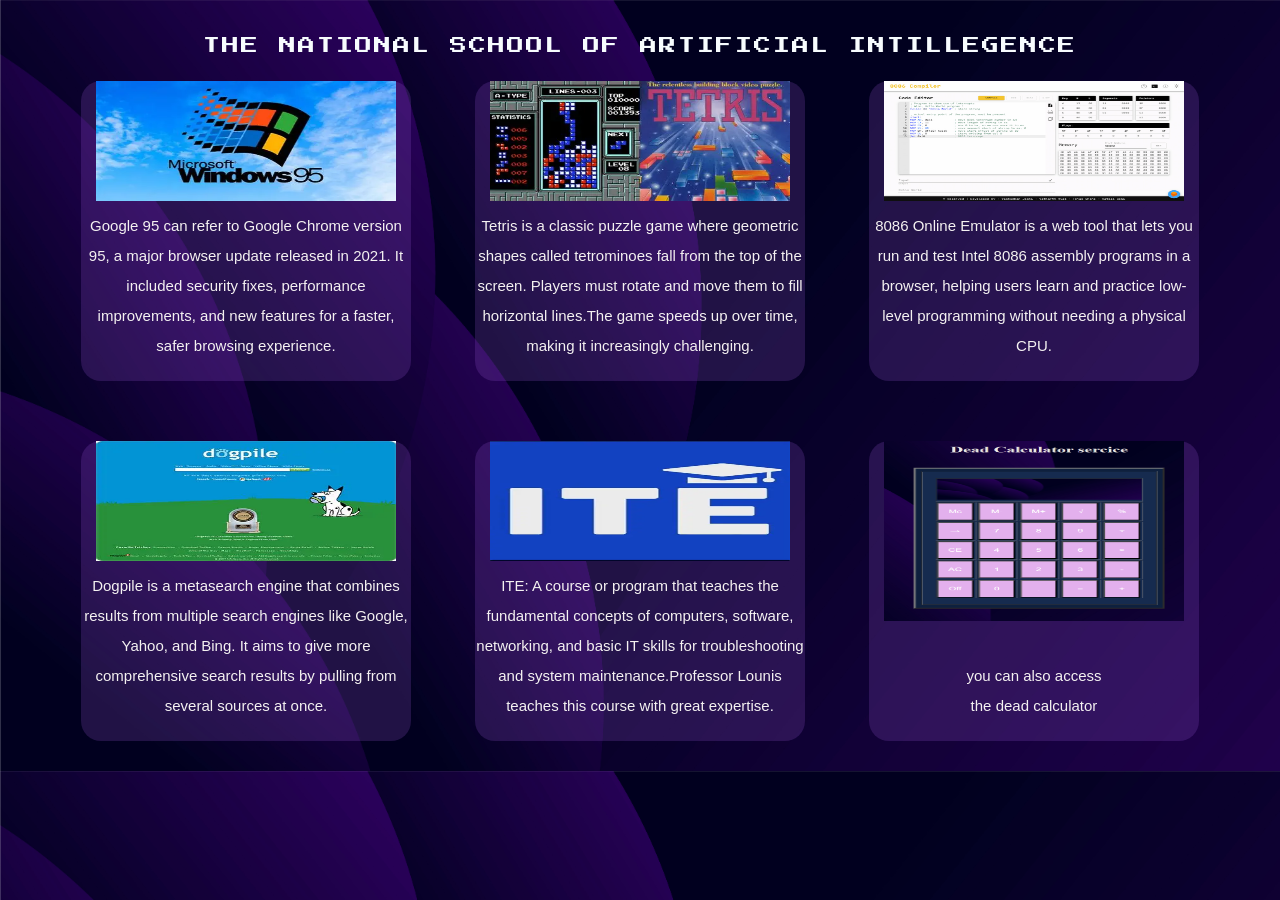
==== commit 33d63093: "last" ====
--- a/ite1.html
+++ b/ite1.html
@@ -19,7 +19,7 @@
    <a href=" https://tetris.com/play-tetris"><p class="s" style="text-align:center; line-height: 30px; font-size: 15px;"><img src="OIP.webp"width="300px" height="120px"  >  Tetris is a classic puzzle game where geometric shapes called tetrominoes fall
      from the top of the screen.
      Players must rotate and move them to fill horizontal lines.The game speeds up over time, making it increasingly challenging.<br></p></a>
-   <a href="https://yjdoc2.github.io/8086-emulator"> <p class="s"style="text-align:center; line-height: 30px; font-size: 15px;"><img src="Online8086.jpg"width="300px" height="120px"  >8086 Online Emulator is a web tool that lets you run and test 
+   <a href="https://sampad-adhikary.github.io/8086-emulator-web"> <p class="s"style="text-align:center; line-height: 30px; font-size: 15px;"><img src="Online8086.jpg"width="300px" height="120px"  >8086 Online Emulator is a web tool that lets you run and test 
     Intel 8086 assembly programs in a browser, helping users learn and practice low-level programming without needing a physical CPU.</p></a>
    <a href="https://www.dogpile.com "> <p class="s"style="text-align:center; line-height: 30px; font-size: 15px;"><img src="dog.webp"width="300px" height="120px"  >Dogpile is a metasearch engine that combines results from multiple search engines
          like Google, Yahoo, and Bing. It aims to give more comprehensive search results by pulling from several sources at once.</p></a>
--- a/style.css
+++ b/style.css
@@ -9,7 +9,7 @@
     color: rgb(247, 252, 254) ;
     size: 9px;
     font-family:"press Start 2p";
-    font-size:  20px;
+    font-size:  17px;
     text-align: center;
     letter-spacing: 2px;
     word-spacing:4 px ;
@@ -26,15 +26,15 @@
 }
 button {
   border-radius: 10px;               
-  background-color: rgb(116, 163, 212); 
-  border: 2px solid rgb(10, 63, 208);           
+  background-color: rgba(212, 32, 32, 0); 
+  border: 2px solid rgb(225, 226, 228);           
   cursor: pointer;                
   padding: 10px 20px;                
   font-size: 16px;                   
 }
 
 button:hover {
-  background-color: rgb(37, 90, 206);
+  background-color: rgb(171, 26, 130);
 }
 
 .scroll-word {
@@ -42,24 +42,18 @@
   font-weight: bold;
   cursor: pointer;
   text-decoration: underline;
+  border-radius: 2px;
+
 }
 
 #a{
     margin-left:200px ;
 }
-.circle {
-    width: 200px;              
-    height: 200px;
-    border-radius: 50%;      
-    box-shadow: 0 5px 10px rgba(209, 37, 128, 0.164); 
-    cursor: pointer; 
-             
-    
-  }
+
 
  .image-row {
-  display: flex;  /* arrange images in a row */
-  gap: 100px;      /* space between images */
+  display: flex; 
+  gap: 100px;     
 }
 #a1{
     margin-left:370px ;
@@ -70,7 +64,21 @@
 #h2{
   color: white;
 }
-
+.row{
+  position:absolute;
+}
+.one{
+top:900px;
+left:400px;
+}
+.two{
+top:990px;
+left:400px;
+}
+.three{
+top:1100px;
+left:600px;
+}
 .style{
    background-color: #6241703a;
     background-size: cover;
@@ -81,24 +89,7 @@
      
     
 }
-.row {
-  position: relative; 
-}
-
-.one{
-  left: 0px; 
-  top: 90px;  
-}
-
-.two {
-  left: 0px;
-  top: 120px;
-}
-
-.three {
-  left: 0px;
-  top: 200px;
-}
+
 .input {
   width: 200px;
   height: 30px;
@@ -130,42 +121,23 @@
 }
 
 
-.option1{
-    background-color: rgb(167, 76, 91);
-    border-radius: 20px;
-    height:300px;
-    width:400px;
-    margin-top:150px;
-    margin-left:20px
-
-}
-.option2{
-    background-color: rgb(167, 76, 91);
-    border-radius: 20px;
-    height:300px;
-    width:400px;
-    margin-top:150px;
-    margin-left:20px
-
-}
-
 
   .frame {
     width: 400px;
     height: 400px;
     border-radius: 20px;
-    background-color: #b72e596e;
-    margin: 0 20px; /* space between frames */
-    display: inline-block;
-    justify-content: center;
-    align-items: center;
-    text-align: center;
+    background-color:#dad5d562;
+     position: relative;
+    justify-content: left;
+    align-items: left;
+    text-align: left;
     color: white;
     font-family: Arial, sans-serif;
     font-size: 18px;
     cursor: pointer;
     text-decoration: none; /* remove underline */
     transition: transform 0.2s, box-shadow 0.2s;
+    border:none;
    
   }
 
@@ -183,7 +155,7 @@
     width: 330px;
     height: 300px;
     border-radius: 20px;
-    background-color: #36085c62;
+    background-color: #9656d237;
     margin: 30px; /* space between frames */
     display: inline-block;
     justify-content: center;
@@ -203,10 +175,12 @@
     box-shadow: 0 5px 15px rgba(0,0,0,0.3);
   }
   .logo{
-    width: 50px;
-    height: 50px;
-    border-radius: 50%;
+    width: 80px;
+    height: 80px;
+    border-radius: 12px;
     position: absolute;
+    top:10px;
+    left:19px;
    
 
   }
@@ -214,12 +188,12 @@
    position: fixed;
    top: 0px;
    width: 100%;
-   height: 110px;
+   height: 90px;
    display: flex;
    align-items: center;
    justify-content: space-between;
    padding: 5px;
-   background:rgba(255, 255, 255, 0.2) ;
+   background:rgba(148, 97, 192, 0.2) ;
    backdrop-filter:blur(14px) ;
    -webkit-backdrop-filter: blur(14px);
    border-bottom: 1px solid rgba(255,255,255,0.3);
@@ -227,7 +201,7 @@
 
   }
 
-.left, .centre, .right {
+.left, .centre{
   flex: 1;
   display: flex;
   align-items: center;
@@ -239,39 +213,58 @@
   .centre{
     white-space: nowrap;
     justify-content: center;
-
-  }
-
-.right { justify-content: flex-end; padding-right: 20px; 
-}
+    position:relative;
+    top: -12px;
+    left:-30px;
+
+  }
+
 
   .fakesign{
-    color: aliceblue;
+    color: rgba(243, 240, 255, 0);
       width: 100px;
-  height: 30px;
+     height: 30px;
   line-height: 36px;
   text-align: center;
   border-radius: 6px;
-  border: 2px solid #b527f1;
+  border: 2px solid #e9dfed;
   padding: 0px;
   transition: all 0.3s ease;
-  
-  }
- 
-  .videoclick{
+  position: relative;
+  top: 12PX;
+  right:-10px;
+  text-align:center ; 
+  }
+ .video-section{
+  min-height: 450px;
+ }
+ .videoclick{
     display:flex;
-    justify-content: flex-end;
+    
+    flex-direction: column;
     align-items: center;
-    gap: 10px;
+    
+   
   }
   .tvideo{
     display: none;
+  }
+  .how{
+    float:right;
+    color: #e9dfed;
+    position:absolute;
+    top:500px;
+    left:100px;
+    font-size: 40px;
+   
   }
   .image2{
     margin-left: 500px;
     width:50% ;
     height:auto ;
     border-radius: 50%;
+    cursor: pointer;
+  transition: transform 0.2s, box-shadow 0.2s;
   }
   .contenue{
     margin-left:600px ;
@@ -287,28 +280,24 @@
   .tvideo:checked+.image2+.contenue{
     display: block;
   }
-
-  .how{
-    float:right;
-    color: #e9dfed;
-    position:absolute;
-    top:500px;
-    left:100px;
-    font-size: 40px;
-  }
-
+  
   .image-button{
     
-   color: rgb(147, 60, 202);
-    width: 50px;
+   color: rgb(133, 59, 179);
+      width: 50px;
   height: 50px;
+  padding: 0;
   line-height: 36px;
   text-align: center;
   border-radius: 6px;
   border: 2px solid #b527f1;
+  padding: 0px;
   transition: all 0.3s ease;
   }
-   .header{
+  .contact-item{ display: flex; justify-content: center; align-items: center; gap: 15px; margin-bottom: 15px; }
+  
+.header{
+  
   height:40px;
 text-align: center;
  position:sticky;
@@ -317,17 +306,59 @@
 text-decoration: underline;
 cursor: pointer;
 align-items: center;
-}
-  .study-container{
-  width: 15px;
-  border-radius: 100px;
-  transform: scale(0.6);
-  animation: float 3s ease-in-out infinite, glow 2.5s ease-in-out infinite;
-  filter: drop-shadow(0 0 20px rgba(0,170,255,0.6));
+
+
+
+}
+
+.home{
+  color: rgb(234, 237, 237);
+  text-decoration: underline;
+  cursor: pointer;
+  font-size:20px;
+
+}
+.home:hover{
+  color: rgb(192, 10, 192);
+}
+.contact {
+  color: rgb(249, 249, 246); 
+  background-color: #9e344900;
+  border-radius: 10px;
+  border: 1px solid aliceblue;
+  padding: 10px 20px;
+  cursor: pointer;
+  font-size: 16px;
+  text-decoration: none;
+  display: inline-block;
+  text-align: center;
+  height:12px;
+}
+
+
+.contact:hover {
+  color: #921fb8;
+  background-color: rgb(249, 249, 246);
+}
+
+.d{
+  margin-left: 1000px;
+  margin-top: -25px;
+}
+
+.list {
+   list-style: none;    
+  padding: 0;
+  margin-bottom: 40px;   
+}
+.B {
+  font-size: 18px;
+  margin: 10px 0;
+  letter-spacing: 1px;
+  color: white;
   position:absolute;
-  left:700px;
-  opacity: 50%;
-  
+  left:60px;
+  top:300px;
 }
 .A {
   font-size: 18px;
@@ -337,8 +368,31 @@
   position:absolute;
   left:60px;
   top:240px;
-  
-}
- 
-
-
+}
+.study-img {
+  width: 400px;
+  border-radius: 100px;
+  animation: float 3s ease-in-out infinite, glow 2.5s ease-in-out infinite;
+  filter: drop-shadow(0 0 20px rgba(0,170,255,0.6));
+  position:absolute;
+  top:180px;
+  left:700px;
+  opacity: 50%;
+}
+@keyframes glow {
+  0% {
+    filter: drop-shadow(0 0 15px rgba(229, 229, 230, 0.813));
+  }
+  50% {
+    filter: drop-shadow(0 0 35px rgba(146, 201, 228, 0.8));
+  }
+  100% {
+    filter: drop-shadow(0 0 15px rgba(69, 122, 148, 0.4));
+  }
+}
+
+@keyframes float {
+  0%   { transform: translateY(0); }
+  50%  { transform: translateY(-15px); }
+  100% { transform: translateY(0); }
+}
